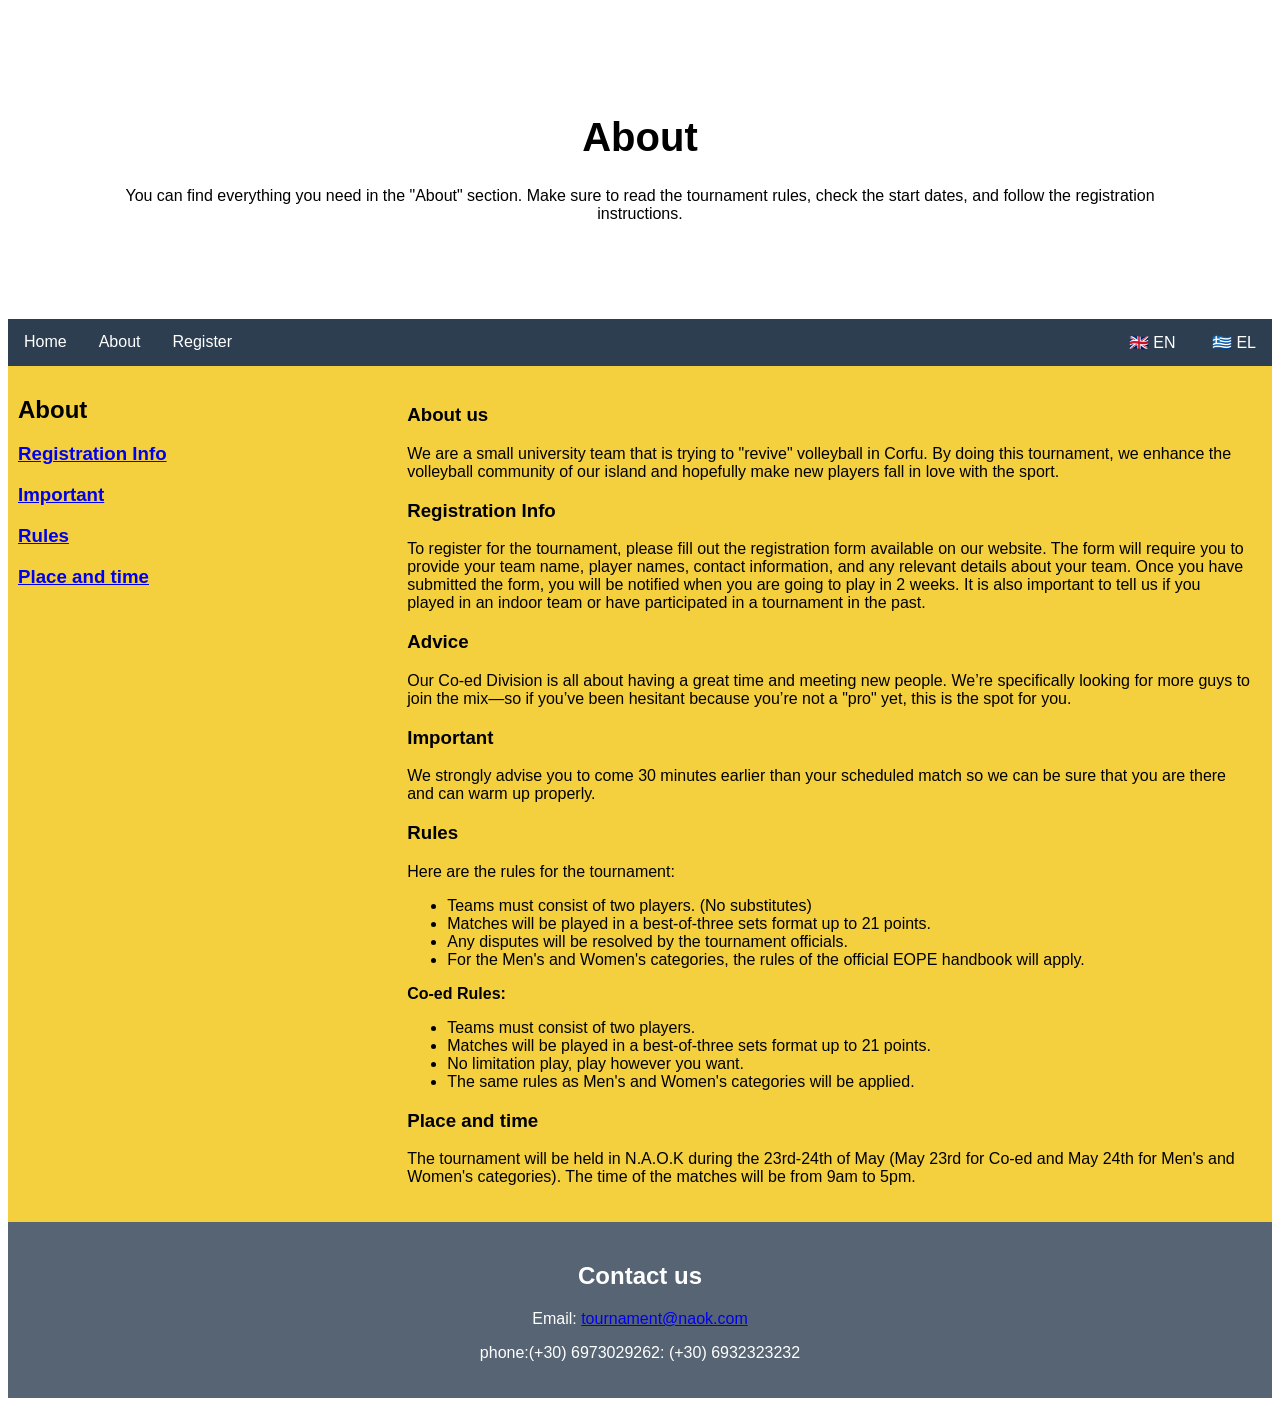
==== about.html @ 88cf0808 "Add about.html for tournament information" ====
<!DOCTYPE html>
<html lang="en">    
<head>  
    <title>N.A.O.K Beach Volleyball - About</title>
    <meta charset="UTF-8">
    <meta name="viewport" content="width=device-width, initial-scale=1.0">
    <link rel="stylesheet" href="style.css">
    <script src="languages.js"></script>
</head>
<body>
    <div class="header">
        <h1 data-i18n="about">About Section</h1>
        <p data-i18n="side-main">here you are going to find information about the tournament.</p>
    </div>
    <div class="navbar">
        <a href="index.html" data-i18n="home">Home</a>
        <a href="about.html" data-i18n="about">About</a>
        <a href="registration.html" data-i18n="register" class="active">Register</a>
        <div class="navbar-btn" style="float:right">
            <button onclick="setLanguage('en')" class="lang-btn">🇬🇧 EN</button>
            <button onclick="setLanguage('el')" class="lang-btn">🇬🇷 EL</button>
        </div>
    </div>
    <div class="row">
        <div class="side">
            <h2 data-i18n="about">Sections</h2> <!-- Χρησιμοποίησα το 'about' για τον τίτλο Sections αν δεν έχεις ειδικό key -->
            <h3><a href="#registration" data-i18n="reg-info-title">Registration Info</a></h3>
            <h3><a href="#important" data-i18n="important-title">Important</a></h3>
            <h3><a href="#rules" data-i18n="rules-title">Rules</a></h3>
            <h3><a href="#place-time" data-i18n="place-time-title">Place and time</a></h3>
        </div>
        <div class="main">
            <div id="about">
                <h3 data-i18n="about-title">About us</h3>
                <p data-i18n="about-text">We are a small university team that is trying to "revive" volleyball in Corfu. By doing this tournament this enhances the volleyball comunity of our island and hopefully make new players fall in love with the sport.</p>
            </div>
            <div id="registration">
                <h3 data-i18n="reg-info-title">Registration Info</h3>
                <p data-i18n="reg-info-text">To register for the tournament, please fill out the registration form available on our website. The form will require you to provide your team name, player names, contact information, and any relevant details about your team. Once you have submitted the form, you will be notified when you are going to play in 2 weeks. It is also important to tell us if you played in an indoor team or have participated in a tournament in the past</p>
            </div>
            <div id="friendly">
                <h3 data-i18n="advice-title">Advice</h3>
                <p data-i18n="advice-text">Our Co-ed Division is all about having a great time and meeting new people. We’re specifically looking for more guys to join the mix—so if you’ve been hesitant because you’re not a 'pro' yet, this is the spot for you.</p>
            </div>
            <div id="important">
                <h3 data-i18n="important-title">Important</h3>
                <p data-i18n="important-text"><strong>We strongly advice you to come 30 minutes earlier that your sceduled match so we can be sure that you are there and can warmup properly</strong></p>
            </div>
            <div id="rules">
                <h3 data-i18n="rules-title">Rules</h3>
                <p data-i18n="rules-intro"><b>Here are the rules for the tournament:</b></p>
                <ul>
                    <li data-i18n="rule-1">Teams must consist of two players. (No substitute)</li>
                    <li data-i18n="rule-2">Matches will be played in a best-of-three sets format up to 21 points.</li>
                    <li data-i18n="rule-3">Any disputes will be resolved by the tournament officials.</li>
                    <li data-i18n="rule-4">For the Men's and Women's categories, the rules of official EOPE handbook will apply</li>
                </ul>
                <p><b data-i18n="coed-title">Co'ed Rules:</b></p>
                <ul>
                    <li data-i18n="coed-rule-1">Teams must consist of two players (two men two women)</li>
                    <li data-i18n="coed-rule-2">Matches will be played in a best-of-three sets format up to 21 points.</li>
                    <li data-i18n="coed-rule-3">No limitation play, play however you want</li>
                    <li data-i18n="coed-rule-4">The same rules as Men's and Women's categories will be applied</li>
                </ul>
            </div>
            <div id="place-time">
                <h3 data-i18n="place-time-title">Place and time</h3>
                <p data-i18n="place-time-text">The tournament will be held in N.A.O.K during the 23rd-24th of May (May 23rd for Co-ed and May 24th for Men\'s and Women\'s categories). The time of the matches will be from 9am to 5pm.</p>
            </div>
        </div>
    </div>
    <div class="footer">
        <h2 data-i18n="contact-us">Contact Us</h2>
        <p>Email: <a href="mailto:tournament@naok.com">tournament@naok.com</a></p>
        <p><span data-i18n="telephone">phone</span>: (+30) 6932323232</p>
    </div>
</body>
</html>
---- style.css ----
body {
    font-family: Arial,Helvetica, sansserif;
        background-image: url('https://raw.githubusercontent.com/Tsakumakis/Beach-volleyball-tournament/refs/heads/main/assets/background.jpg');
    background-repeat: no-repeat;
    background-position: center;
    background-attachment: fixed;
    background-size: 100% 100%;
}
.header {
    padding:80px;
    text-align: center;
    color:rgb(0, 0, 0);
    
}

.en:hover, .el:hover {
    background-color: #7EB6D2 !important;
}
.header h1 {
    font-size: 40px;
    text-shadow: 0px 0px 10px rgba(255,255,255,0.8);
}
.navbar{
    overflow:hidden;
    background-color:#2C3E50;
}
.navbar a{
    float:left;
    display:block;
    color:white;
    text-align:center;
    padding:14px 16px;
    text-decoration:none;
}
.navbar a:right{
    float:right;
}
.navbar a:hover{
    background-color:#7EB6D2;
    color:black;
}
.navbar-btn{
    overflow:hidden;
    background-color:#2C3E50
}
.navbar-btn a{
    color:white;
    float:right;
    text-align:center;
    padding:14px 16px;
    text-decoration:none;
    display:block;
}
.navbar-btn:right{
    float:right;
}

*{
    box-sizing: border-box;
}
.row{
    display:flex;
    flex-wrap:wrap;
}
.side{
    flex:30%;
    background-color:#F4D03F;
    padding:10px;
}
.main{
    flex:70%;
    background-color:#F4D03F;
    padding: 20px;
}
.footer{
    padding:20px;
    width:100%;
    text-align:center;
    background-color:rgb(44, 62, 80, 0.8);
    color:white;
}


.main-content {
    flex: 70%; 
    padding: 40px 20px;
    background-color: #F4D03F;
}

.registration-container {
    display: flex;
    justify-content: center;
    align-items: stretch; 
    gap: 25px; 
    flex-wrap: wrap;
    max-width: 1000px;
    margin: 0 auto;
    
}

.category-card {
    background-color: #ffffff;
    border: 2px solid #eee;
    border-radius: 12px;
    padding: 25px;
    width: 280px;
    text-align: center;
    display: flex;
    flex-direction: column;
    justify-content: space-between;
    transition: all 0.3s ease;
    box-shadow: 0 2px 5px rgba(0,0,0,0.05);
}

.category-card:hover {
    transform: translateY(-8px);
    border-color: #7EB6D2;
    box-shadow: 0 10px 20px rgba(0,0,0,0.1);
}

.category-card h3 {
    color: #333;
    margin-top: 0;
    font-size: 1.4rem;
}

.experience-note {
    font-size: 0.95rem;
    color: #666;
    line-height: 1.5;
    margin: 15px 0 25px 0;
    font-style: italic;
    min-height: 60px; 
}

.reg-button {
    background-color: #333;
    color: white;
    padding: 12px 20px;
    text-decoration: none;
    border-radius: 6px;
    font-weight: bold;
    display: block;
    transition: background-color 0.3s ease, color 0.3s ease;
}

.reg-button:hover {
    background-color: #7EB6D2;
    color: #fff;
}

.lang-btn {
    padding: 14px 16px;
    background: none;
    border: none;
    color: white;
    cursor: pointer;
    font-size: 1rem;
    transition: background-color 0.3s;
}

.lang-btn:hover {
    background-color: #7EB6D2;
}

@media screen and (max-width: 600px) {
    .registration-container {
        flex-direction: column;
        align-items: center;
    }
    .category-card {
        width: 90%;
    }
}
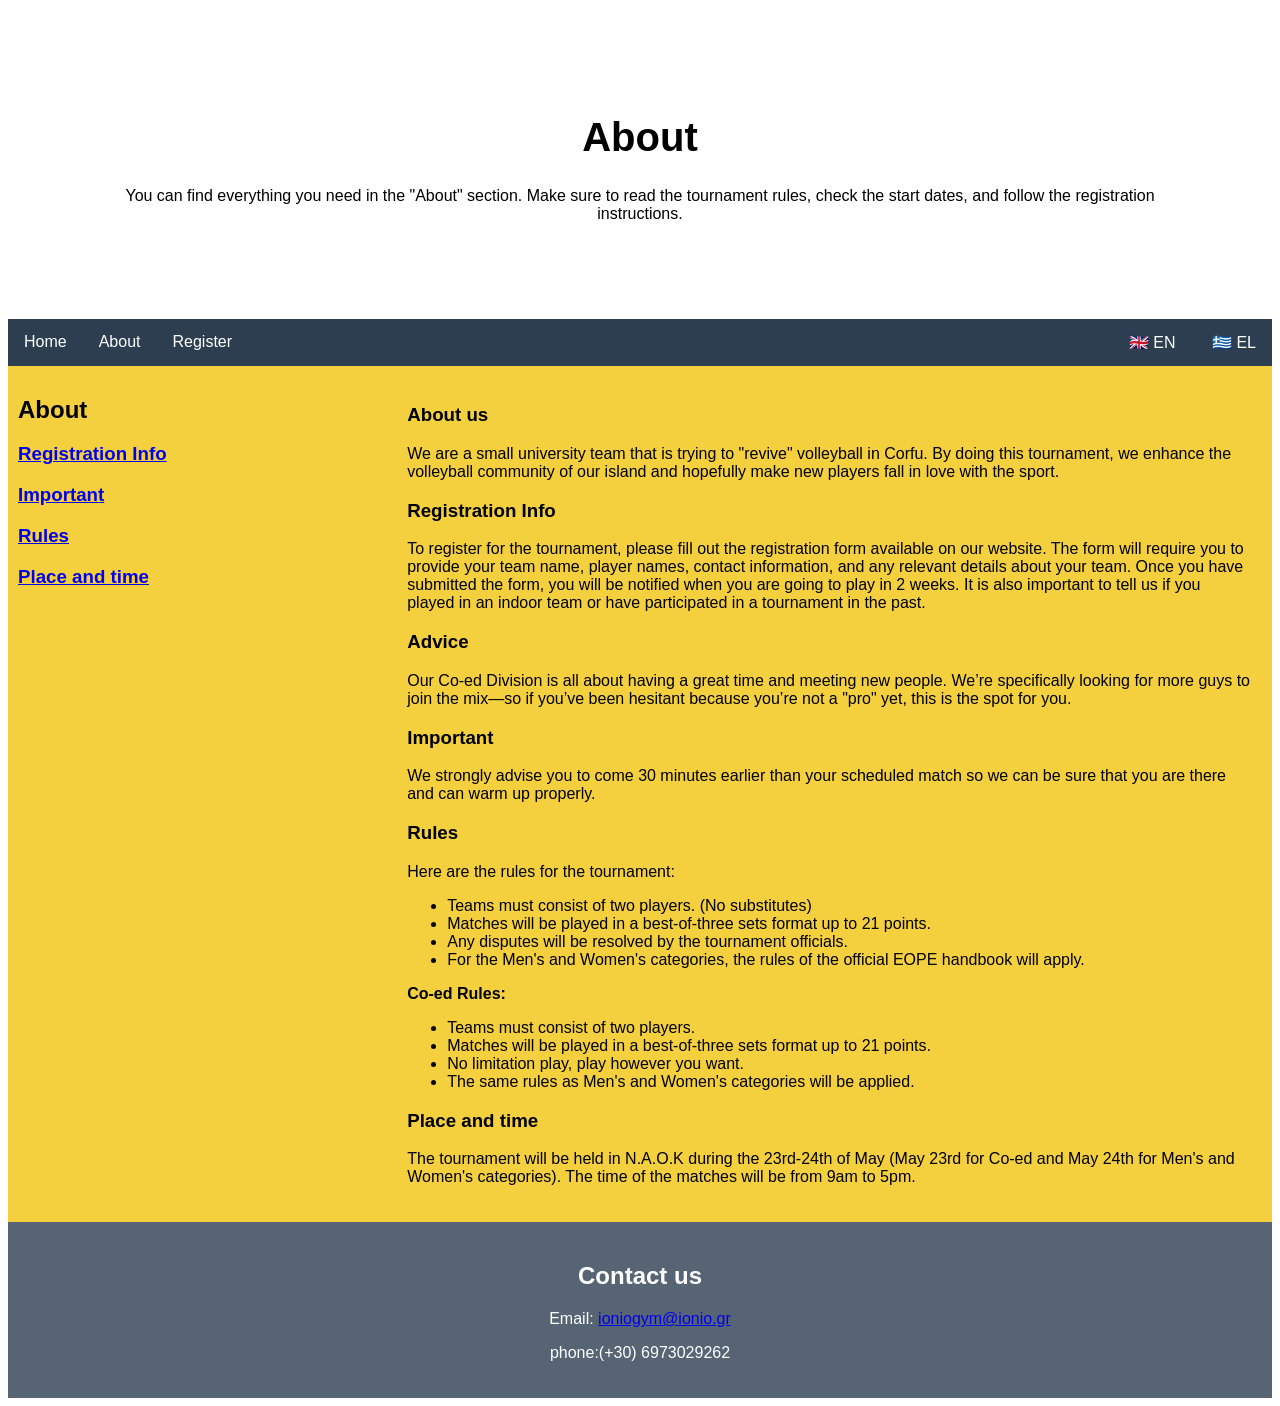
==== commit 2f2fcc41: "Update about.html" ====
--- a/about.html
+++ b/about.html
@@ -69,10 +69,12 @@
             </div>
         </div>
     </div>
-    <div class="footer">
-        <h2 data-i18n="contact-us">Contact Us</h2>
-        <p>Email: <a href="mailto:tournament@naok.com">tournament@naok.com</a></p>
-        <p><span data-i18n="telephone">phone</span>: (+30) 6932323232</p>
-    </div>
+   <div class="footer">
+    <h2 data-i18n="contact-us">Contact Us</h2>
+    <p>Email:
+        <a href="mailto:ioniogym@ionio.gr">ioniogym@ionio.gr</a>
+    </p>
+    <p data-i18n="telephone">phone: (+30) 6973029262</p>
+</div>
 </body>
 </html>
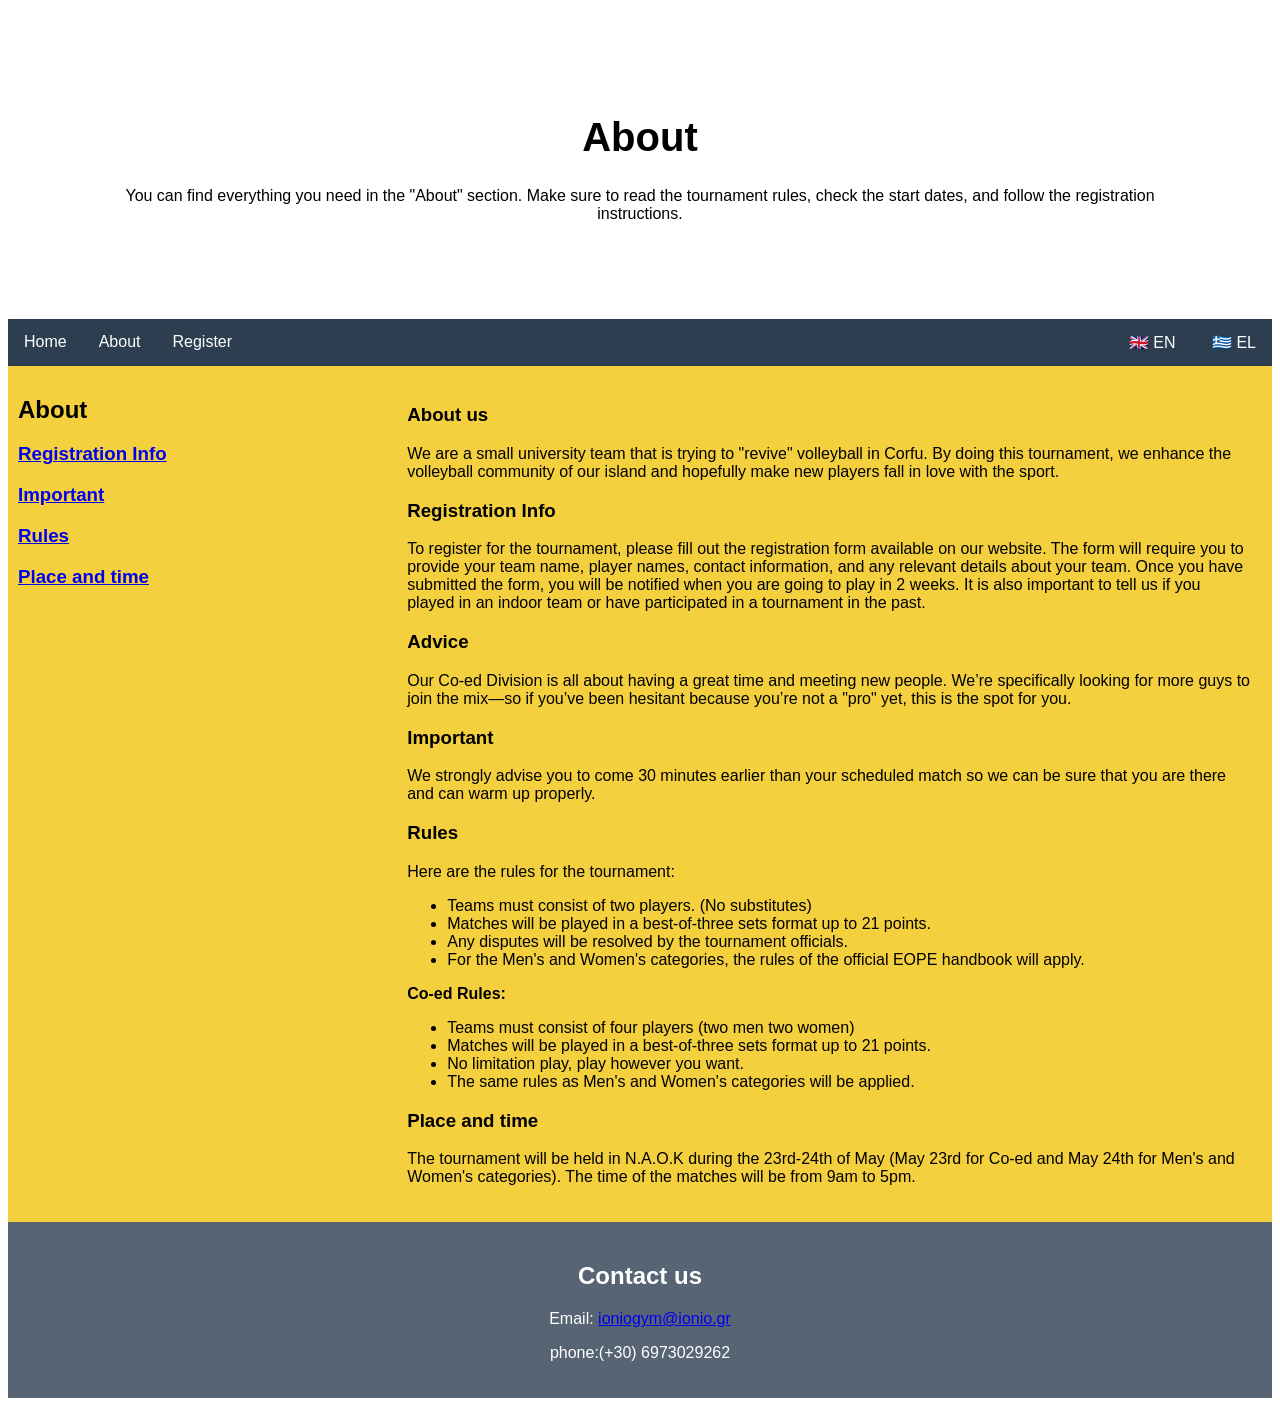
==== commit 5ba8249b: "ok" ====
--- a/about.html
+++ b/about.html
@@ -1,7 +1,7 @@
 <!DOCTYPE html>
 <html lang="en">    
 <head>  
-    <title>N.A.O.K Beach Volleyball - About</title>
+    <title>Beach Volleyball - About</title>
     <meta charset="UTF-8">
     <meta name="viewport" content="width=device-width, initial-scale=1.0">
     <link rel="stylesheet" href="style.css">
@@ -57,7 +57,7 @@
                 </ul>
                 <p><b data-i18n="coed-title">Co'ed Rules:</b></p>
                 <ul>
-                    <li data-i18n="coed-rule-1">Teams must consist of two players (two men two women)</li>
+                    <li data-i18n="coed-rule-1">Teams must consist of four players (two men two women)</li>
                     <li data-i18n="coed-rule-2">Matches will be played in a best-of-three sets format up to 21 points.</li>
                     <li data-i18n="coed-rule-3">No limitation play, play however you want</li>
                     <li data-i18n="coed-rule-4">The same rules as Men's and Women's categories will be applied</li>
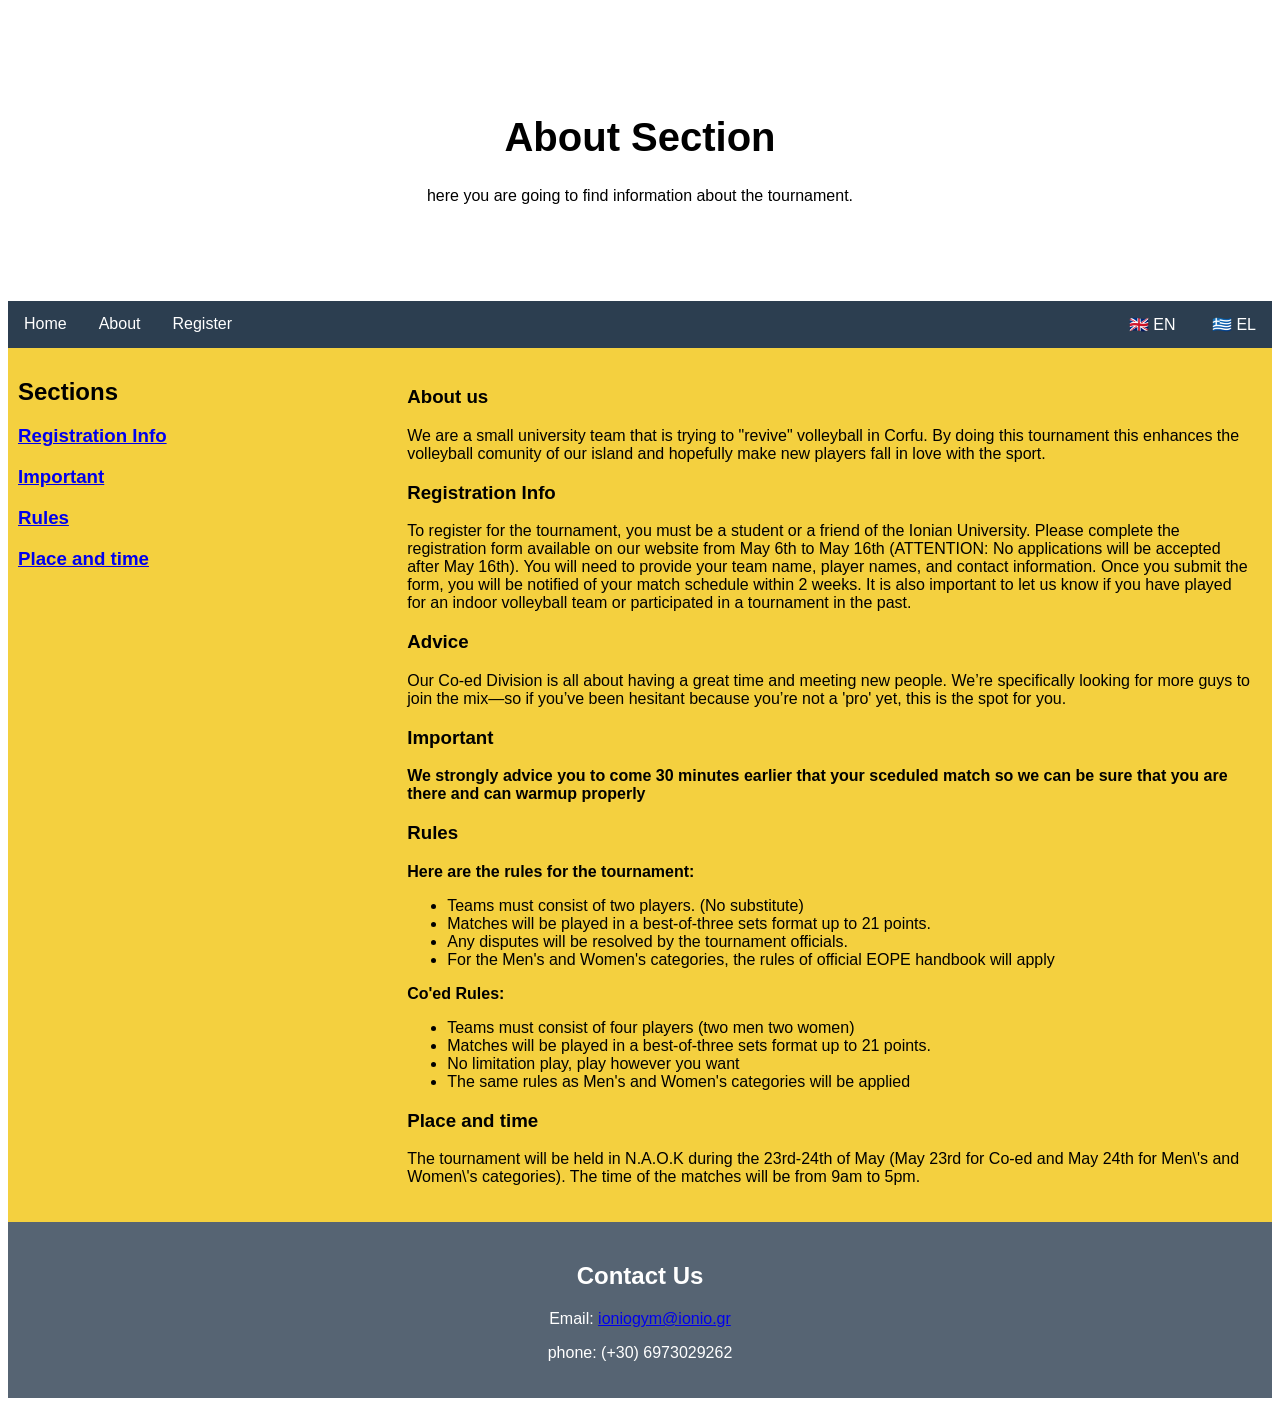
==== commit 2d497e08: "ΡΕΑΔΥ" ====
--- a/about.html
+++ b/about.html
@@ -36,7 +36,7 @@
             </div>
             <div id="registration">
                 <h3 data-i18n="reg-info-title">Registration Info</h3>
-                <p data-i18n="reg-info-text">To register for the tournament, please fill out the registration form available on our website. The form will require you to provide your team name, player names, contact information, and any relevant details about your team. Once you have submitted the form, you will be notified when you are going to play in 2 weeks. It is also important to tell us if you played in an indoor team or have participated in a tournament in the past</p>
+                <p data-i18n="reg-info-text">To register for the tournament, you must be a student or a friend of the Ionian University. Please complete the registration form available on our website from May 6th to May 16th (ATTENTION: No applications will be accepted after May 16th). You will need to provide your team name, player names, and contact information. Once you submit the form, you will be notified of your match schedule within 2 weeks. It is also important to let us know if you have played for an indoor volleyball team or participated in a tournament in the past.</p>
             </div>
             <div id="friendly">
                 <h3 data-i18n="advice-title">Advice</h3>
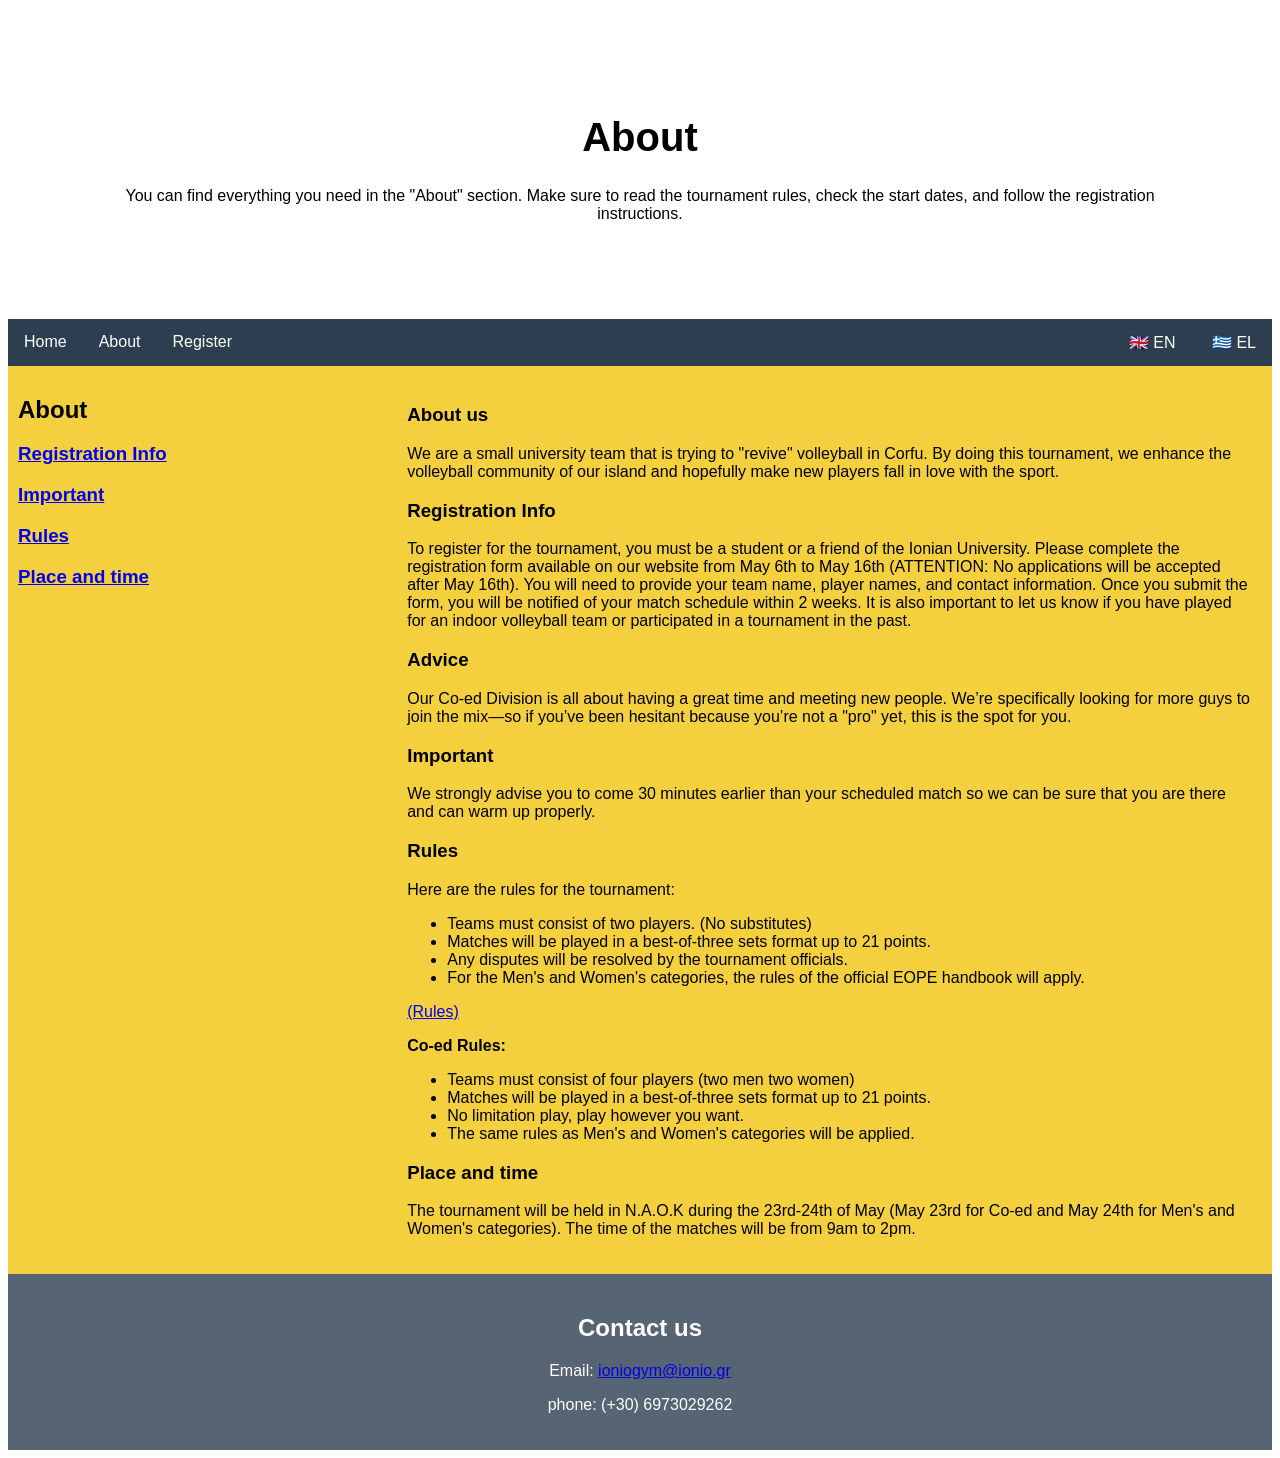
==== commit 5f669f7e: "fixed languages.js, added rules in the rules section" ====
--- a/about.html
+++ b/about.html
@@ -55,6 +55,7 @@
                     <li data-i18n="rule-3">Any disputes will be resolved by the tournament officials.</li>
                     <li data-i18n="rule-4">For the Men's and Women's categories, the rules of official EOPE handbook will apply</li>
                 </ul>
+                <p><a href="https://volleyball.gr/wp-content/uploads/2026/03/%CE%95%CE%A0%CE%99%CE%A3%CE%97%CE%9C%CE%9F%CE%99-%CE%9A%CE%91%CE%9D%CE%9F%CE%9D%CE%99%CE%A3%CE%9C%CE%9F%CE%99-BEACH-VOLLEY.pdf">(Rules)</a></p>
                 <p><b data-i18n="coed-title">Co'ed Rules:</b></p>
                 <ul>
                     <li data-i18n="coed-rule-1">Teams must consist of four players (two men two women)</li>
